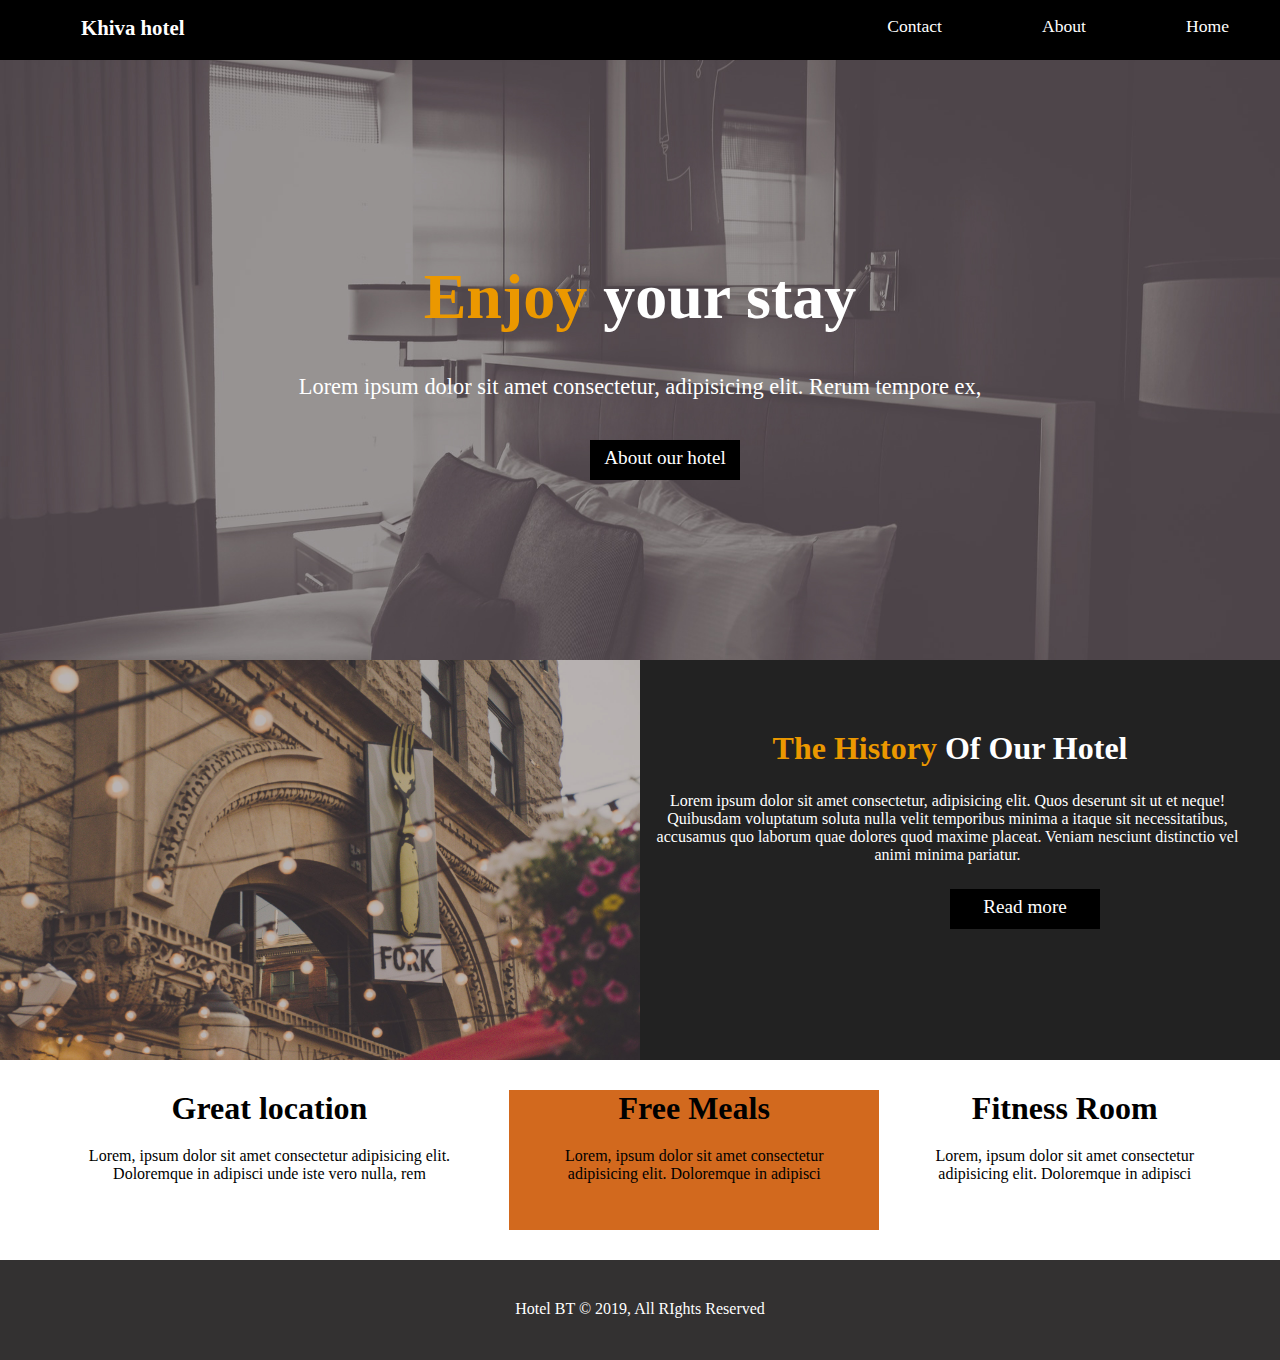
==== index.html @ e291cf10 "first commit" ====
<!DOCTYPE html>
<html lang="en">
<head>
    <meta charset="UTF-8">
    <meta name="viewport" content="width=device-width, initial-scale=1.0">
    <meta http-equiv="X-UA-Compatible" content="ie=edge">
    <title>Hotel website</title>
    <link rel="stylesheet" href="css/style.css">
</head>
<body>
    <nav class="hero">
        <h1 class="hero__Text">Khiva hotel</h1>
        <ul class="navbar">
            <li><a class="navbar__link" href="index.html">Home</a></li>
            <li><a class="navbar__link" href="about.html">About</a></li>
            <li><a class="navbar__link" href="contact.html">Contact</a></li>
        </ul>

    </nav>
    <div class="section">
        <div class="section__img">
            <h1><strong>Enjoy</strong> your stay</h1>
            <p style="color: #fff;">Lorem ipsum dolor sit amet consectetur, adipisicing elit. Rerum tempore ex,</p>
            <div class="btn"><a href="">About our hotel</a></div>
        </div>
    </div>
    <section>
        <div class="section__left">
                <img src="img/test-bg.jpg" alt="">
        </div>
        <div class="section__right">
            <h1><strong>The History</strong> Of Our Hotel</h1>
            <p>Lorem ipsum dolor sit amet consectetur, adipisicing elit. Quos deserunt sit ut et neque! Quibusdam voluptatum soluta nulla velit temporibus minima a itaque sit necessitatibus, accusamus quo laborum quae dolores quod maxime placeat. Veniam nesciunt distinctio vel animi minima pariatur.</p>
            <div class="btn"><a href="">Read more</a></div>
        </div>
    </section>
    <main class="main">
        <div class="main__left">
<h1>Great location</h1>
<p style="color: black;">Lorem, ipsum dolor sit amet consectetur adipisicing elit. Doloremque in adipisci unde iste vero nulla, rem</p>
        </div>
        <div class="main__center">
            <h1>Free Meals</h1>
            <p style="color: black;">Lorem, ipsum dolor sit amet consectetur adipisicing elit. Doloremque in adipisci</p>
        </div>
        <div class="main__right">
            <h1>Fitness Room</h1>
            <p style="color: black;">Lorem, ipsum dolor sit amet consectetur adipisicing elit. Doloremque in adipisci</p>
        </div>
    </main>
    <footer>
        Hotel BT © 2019, All RIghts Reserved
    </footer>
</body>
</html>
---- css/style.css ----
*{
    padding: 0;
    margin: 0;
    box-sizing: border-box;
}
.hero{
    max-width: 100%;
    height: 60px;
    border: 1px solid black;
    background-color: black;
    color: #fff;

list-style: none;
}
a{
    text-decoration: none;
    list-style: none;
    color: #fff;
}
.navbar__link{
    list-style: none;

}
.hero h1{
    float: left;
font-size: 1.3rem;
padding-top: 15px;
}
.hero a{
    float: right;

}
.navbar li{
    display: flex;
    float: right;
    padding-right: 50px;
    font-size: 1.1rem;
    justify-content: space-around;
    padding-left: 50px;
    padding-top: 15px;
}
.hero__Text{
    padding-left: 80px;
    font-size: 2rem;
}
.section__img{
    background: url(/img/showcase.jpg)no-repeat center center/cover;
    max-width: 100%;
    height: 600px;

}
.section{
    text-align: center;
  
}
.section h1{
    padding-top: 200px;
    font-size: 4rem;
    color: #fff;
    
}
strong{
    color: rgb(235, 152, 0);
}
.section p{
    font-size: 1.4rem;
    padding: 20px 5px;
}
.btn{
    width: 150px;
    height: 40px;
    background-color: #000;
    color: #fff;
    font-size: 1.2rem;
   position: absolute;
   left: 590px;
   padding-top: 7px;

}
.btn :hover{
    background-color:rgb(235, 152, 0);
    font-size: 1.3rem;
    transition: all 2s ease-in-out;
}
.section__left img{
    width: 50%;
    height: 400px;
    float: left;

}
.section__right{
    text-align: center;
    padding-top: 50px;
    background-color: #222;
    height: 400px;
 
}
.section__right h1,p{
    color: #fff;
   margin: 20px;
   margin-bottom: 20px;
}
.section__right p{
    padding: 5px 5px;
}
.section__right .btn{
   position: absolute;
left: 950px;

}
.main{
    display: flex;
    justify-content: space-around;
    text-align: center;
height: 200px;
padding: 30px;
  
}
.main__center{
    background-color: chocolate;

}
footer{
    max-width: 100%;
    height: 100px;
    background-color: rgb(51, 49, 49);
    color: #fff;
    text-align: center;
    padding-top: 40px;
}
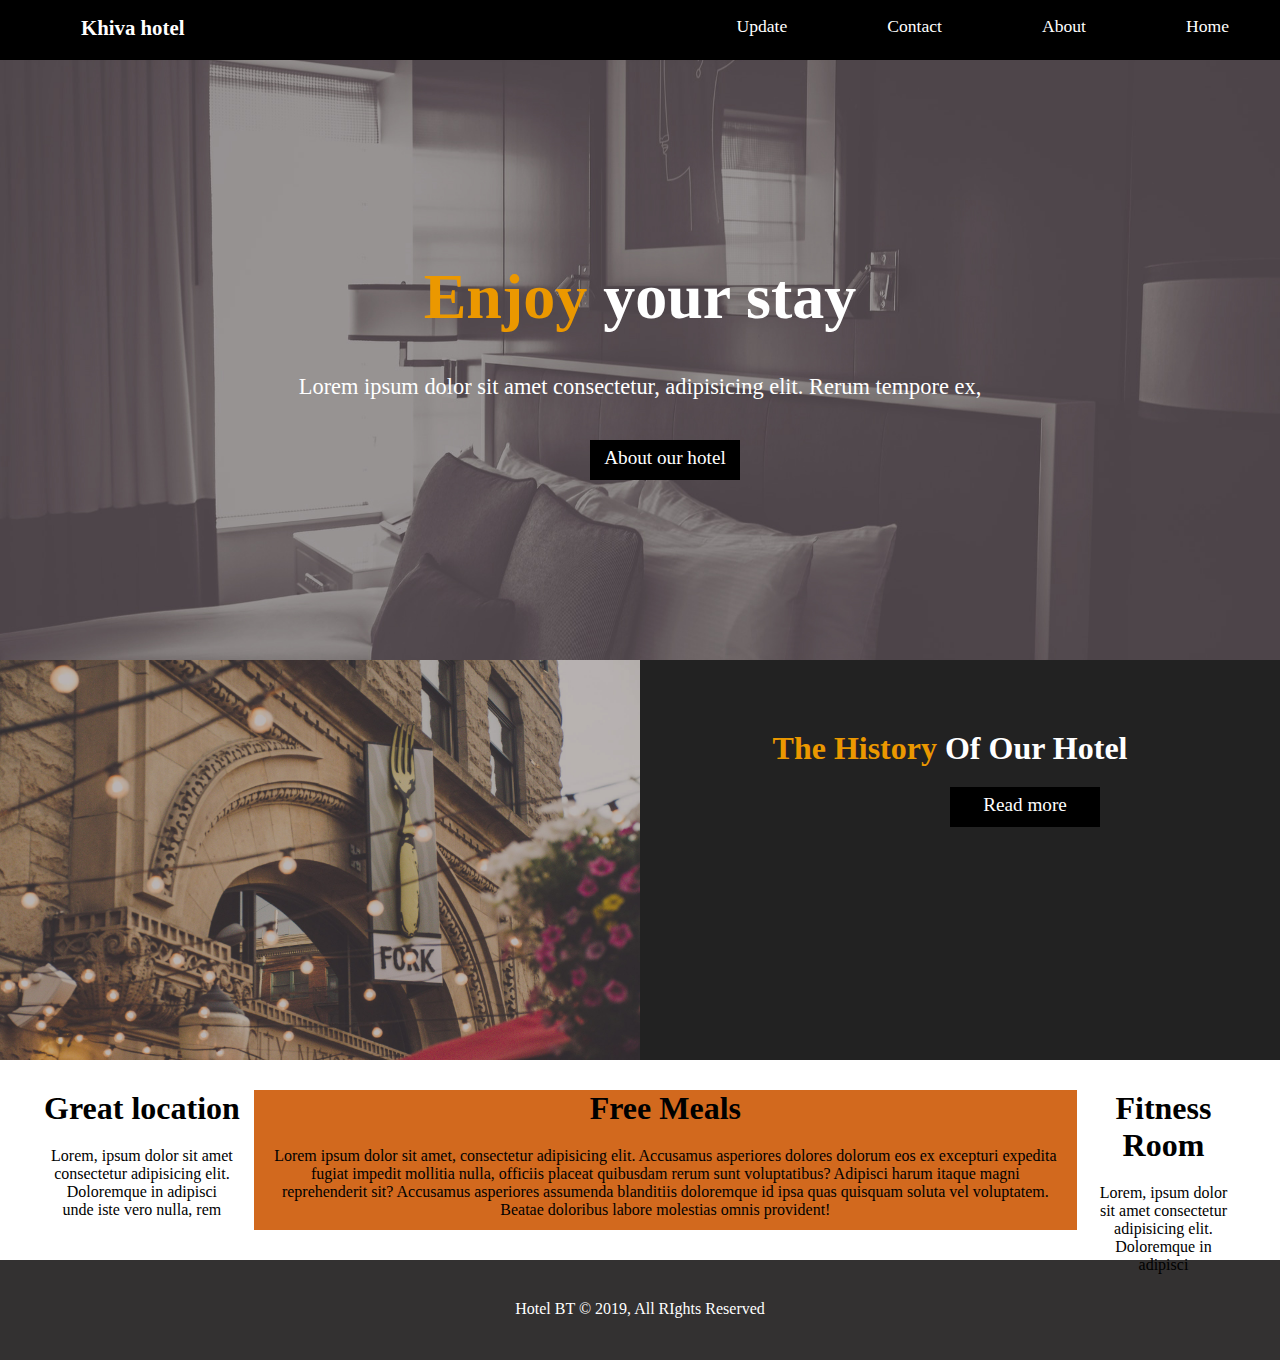
==== commit 1ef0464b: "index.html updated" ====
--- a/index.html
+++ b/index.html
@@ -14,6 +14,7 @@
             <li><a class="navbar__link" href="index.html">Home</a></li>
             <li><a class="navbar__link" href="about.html">About</a></li>
             <li><a class="navbar__link" href="contact.html">Contact</a></li>
+            <li><a class="navbar__link" href="contact.html">Update</a></li>
         </ul>
 
     </nav>
@@ -30,7 +31,6 @@
         </div>
         <div class="section__right">
             <h1><strong>The History</strong> Of Our Hotel</h1>
-            <p>Lorem ipsum dolor sit amet consectetur, adipisicing elit. Quos deserunt sit ut et neque! Quibusdam voluptatum soluta nulla velit temporibus minima a itaque sit necessitatibus, accusamus quo laborum quae dolores quod maxime placeat. Veniam nesciunt distinctio vel animi minima pariatur.</p>
             <div class="btn"><a href="">Read more</a></div>
         </div>
     </section>
@@ -41,7 +41,7 @@
         </div>
         <div class="main__center">
             <h1>Free Meals</h1>
-            <p style="color: black;">Lorem, ipsum dolor sit amet consectetur adipisicing elit. Doloremque in adipisci</p>
+            <p style="color: black;">Lorem ipsum dolor sit amet, consectetur adipisicing elit. Accusamus asperiores dolores dolorum eos ex excepturi expedita fugiat impedit mollitia nulla, officiis placeat quibusdam rerum sunt voluptatibus? Adipisci harum itaque magni reprehenderit sit? Accusamus asperiores assumenda blanditiis doloremque id ipsa quas quisquam soluta vel voluptatem. Beatae doloribus labore molestias omnis provident!</p>
         </div>
         <div class="main__right">
             <h1>Fitness Room</h1>
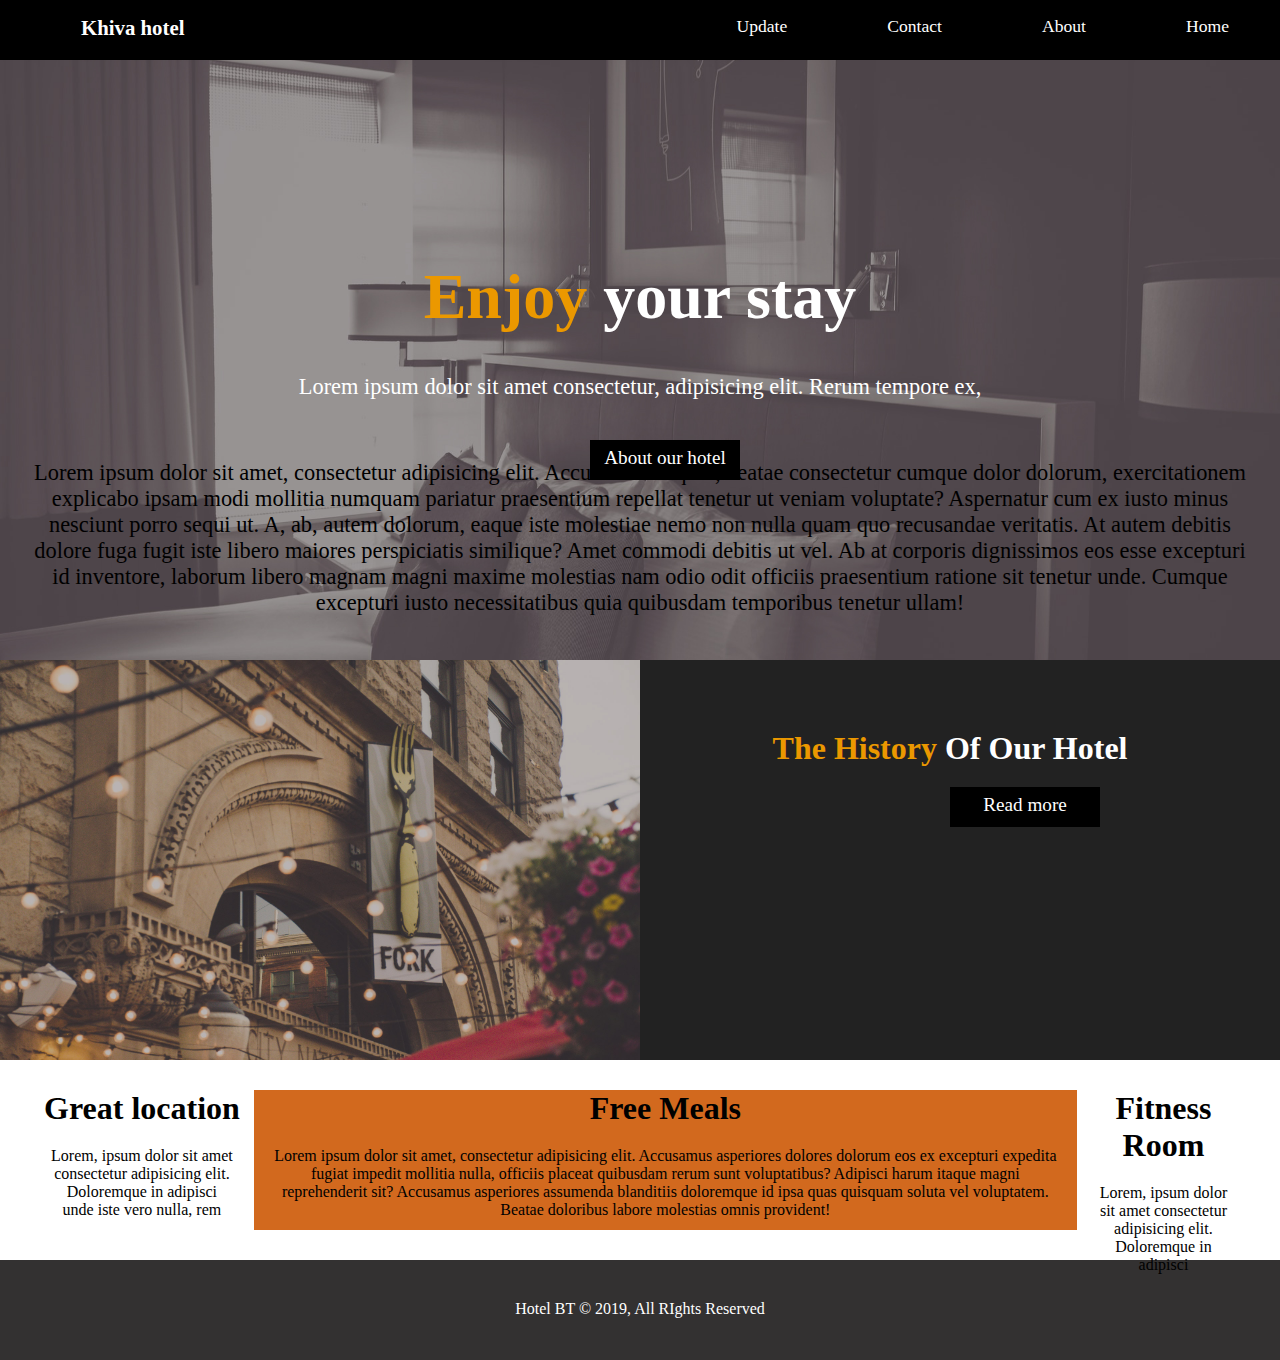
==== commit 6333cd79: "index.html lorem100" ====
--- a/index.html
+++ b/index.html
@@ -23,6 +23,7 @@
             <h1><strong>Enjoy</strong> your stay</h1>
             <p style="color: #fff;">Lorem ipsum dolor sit amet consectetur, adipisicing elit. Rerum tempore ex,</p>
             <div class="btn"><a href="">About our hotel</a></div>
+            <p style="color: #000">Lorem ipsum dolor sit amet, consectetur adipisicing elit. Accusamus aliquid, beatae consectetur cumque dolor dolorum, exercitationem explicabo ipsam modi mollitia numquam pariatur praesentium repellat tenetur ut veniam voluptate? Aspernatur cum ex iusto minus nesciunt porro sequi ut. A, ab, autem dolorum, eaque iste molestiae nemo non nulla quam quo recusandae veritatis. At autem debitis dolore fuga fugit iste libero maiores perspiciatis similique? Amet commodi debitis ut vel. Ab at corporis dignissimos eos esse excepturi id inventore, laborum libero magnam magni maxime molestias nam odio odit officiis praesentium ratione sit tenetur unde. Cumque excepturi iusto necessitatibus quia quibusdam temporibus tenetur ullam!</p>
         </div>
     </div>
     <section>
